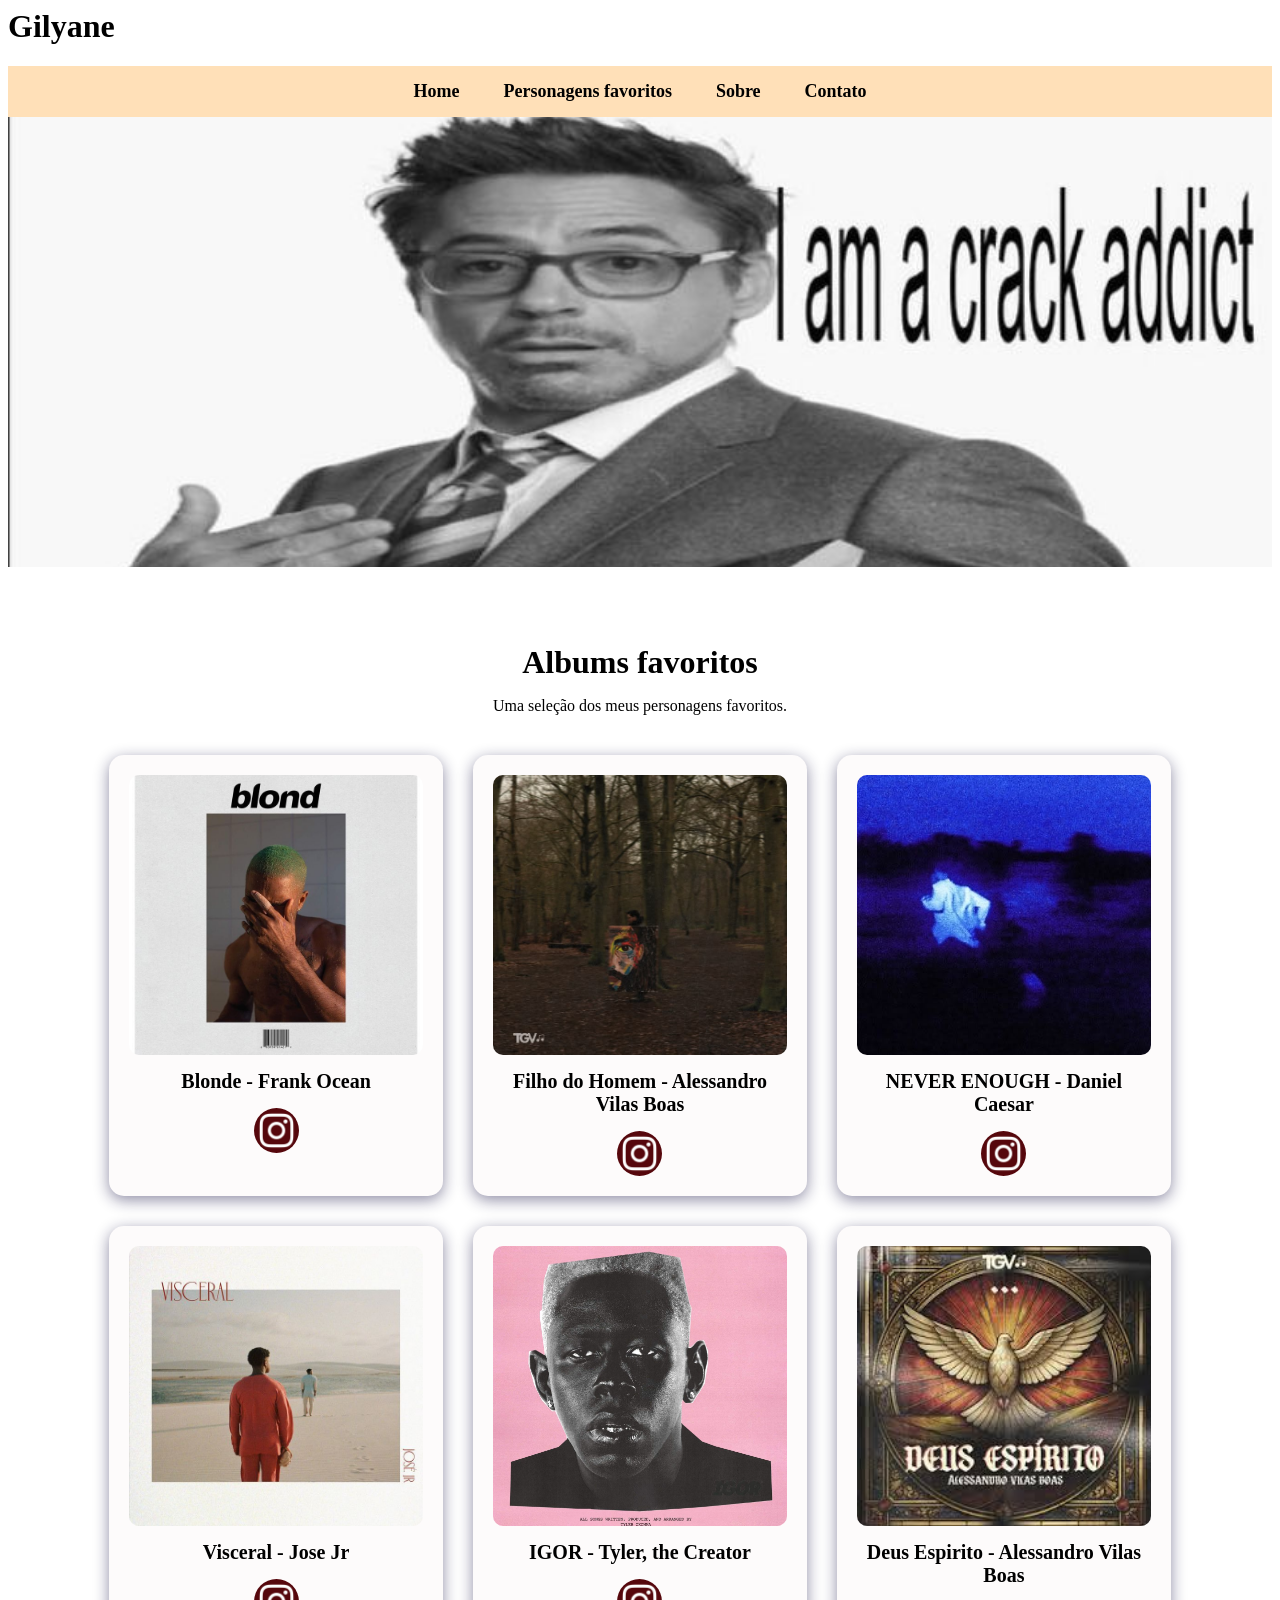
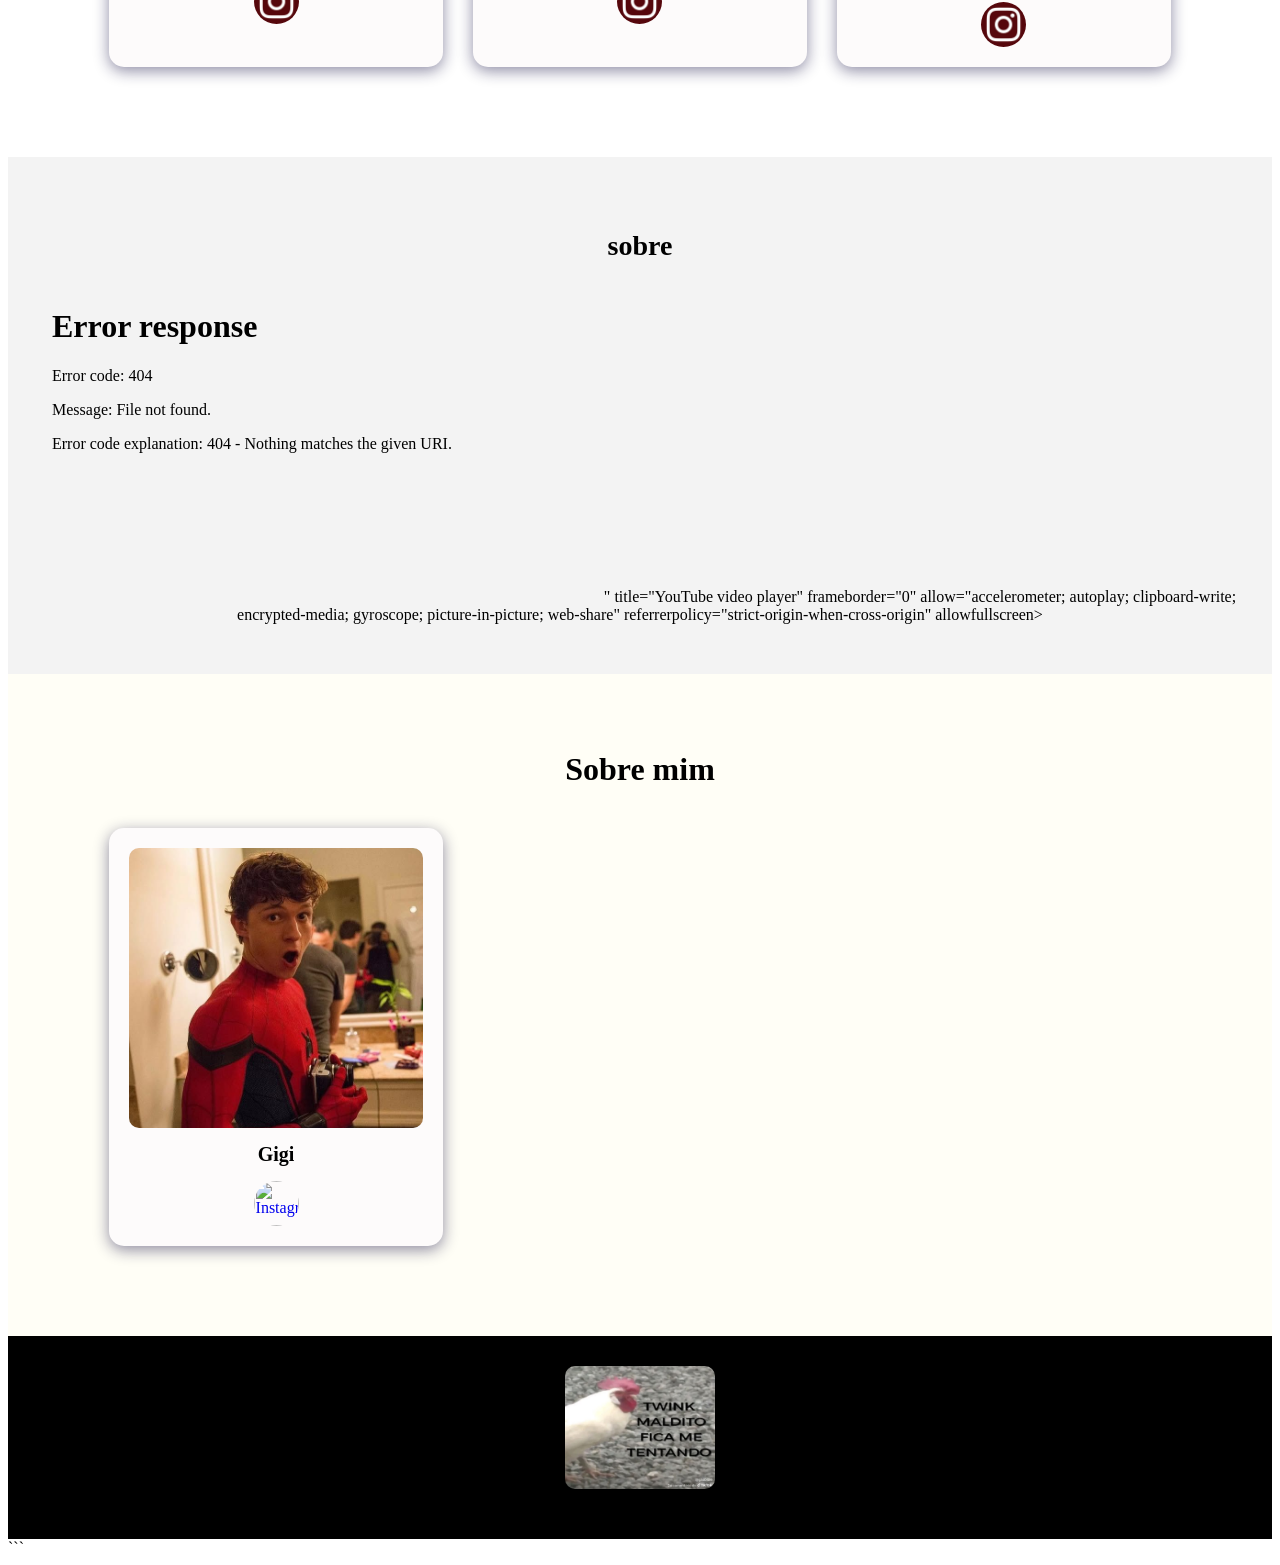
==== index.html @ 16ceb9c3 "92" ====
<html lang="pt-br">
<head>
<meta charset="UTF-8">

<meta name="viewport" content="width=device-width, initial-scale=1.0">

<title>Pagina Pessoal</title>
<link rel="stylesheet" href="style.css">
</head>

<body>

<!-- CABEÇALHO -->
<header class="cabecalho-itens">



    <h1 class="titulo_site">Gilyane</h1>

    <div class="sociais">
      
    </div>

</header>


<!-- MENU DE NAVEGAÇÃO -->
<nav class="menu-navegacao">
    <ul>
        <li><a href="index.html">Home</a></li>
        <li><a href="personagens.html">Personagens favoritos</a></li>
        <li><a href="sobre.html">Sobre</a></li>
        <li><a href="contato.html">Contato</a></li>
    </ul>
</nav>


<!-- BANNER -->
<section class="banner1" id="inicio">

    <img class="escola-image" src="tonny.jpg" alt="Banner da Escola">

</section>


<!-- SEÇÃO FILMES -->
<section class="estudante" id="personagens">

    <h1 class="estudante_titulo">Albums favoritos</h1>

    <p>Uma seleção dos meus personagens favoritos.</p>

    <div class="estudantes_todos">

        <!-- FILME 1 -->
        <div class="estudante-div">

            <img class="estudante-imagem" src="blond.jpg"
            alt="Álbum de estúdio de Frank Ocean">

            <h3 class="estudante-nome">Blonde - Frank Ocean</h3>

            <a href="https://share.google/A4FbrHWIhEy4CmUdc">
                <img class="estudante-icone" src="inta.jpg"
                alt="Link para o filme">
            </a>

        </div>


        <!-- FILME 2 -->
        <div class="estudante-div">

            <img class="estudante-imagem" src="Deusdepaz.jpg"
            alt="Spider Man 2012">

            <h3 class="estudante-nome">Filho do Homem - Alessandro Vilas Boas</h3>

            <a href="https://share.google/thRbnz1w2OkeQ7T91">
                <img class="estudante-icone" src="inta.jpg"
                alt="Link para o filme">
            </a>

        </div>


        <!-- FILME 3 -->
        <div class="estudante-div">

            <img class="estudante-imagem" src="daniel.jpg"
            alt="maka albarn">

            <h3 class="estudante-nome">NEVER ENOUGH - Daniel Caesar</h3>

            <a href="https://share.google/HpGAwZExRpMKB2QyK">
                <img class="estudante-icone" src="inta.jpg"
                alt="Link para a personagem">
            </a>

        </div>


        <!-- FILME 4 -->
        <div class="estudante-div">

            <img class="estudante-imagem" src="visceral.jpg"
            alt="Coraline">

            <h3 class="estudante-nome">Visceral - Jose Jr</h3>

            <a href="https://share.google/z60HszYDfX2KoFL7F">
                <img class="estudante-icone" src="inta.jpg"
                alt="Link para o personagem">
            </a>

        </div>


        <!-- FILME 5 -->
        <div class="estudante-div">

            <img class="estudante-imagem" src="ESCOLA.jpg"
            alt="Piratas do Caribe">

            <h3 class="estudante-nome">IGOR - Tyler, the Creator</h3>

            <a href="https://share.google/ueJJYZG5UcIuP3Q2Q">
                <img class="estudante-icone" src="inta.jpg"
                alt="Link para o filme">
            </a>

        </div>


        <!-- FILME 6 -->
        <div class="estudante-div">

            <img class="estudante-imagem" src="images.jpeg"
            alt="Valente">

            <h3 class="estudante-nome">Deus Espirito - Alessandro Vilas Boas</h3>

            <a href="https://share.google/MIteX4fcgYHxg4cXA">
                <img class="estudante-icone" src="inta.jpg"
                alt="Link para o filme">
            </a>

        </div>

    </div>

</section>


<!-- VÍDEO -->
<section class="container-video">

    <h2 class="titulo-video">sobre</h2>

    <iframe
        width="560"
        height="315"
        src="<iframe width="560" height="315" src="<iframe width="560" height="315" src="https://www.youtube.com/embed/6SiTeQzFNY0?si=F_iW7gQGrZKFa1nc" title="YouTube video player" frameborder="0" allow="accelerometer; autoplay; clipboard-write; encrypted-media; gyroscope; picture-in-picture; web-share" referrerpolicy="strict-origin-when-cross-origin" allowfullscreen></iframe>"
        title="YouTube video player"
        frameborder="0"
        allow="accelerometer; autoplay; clipboard-write; encrypted-media; gyroscope; picture-in-picture; web-share"
        referrerpolicy="strict-origin-when-cross-origin"
        allowfullscreen>
    </iframe>

</section>


<!-- SEÇÃO SOBRE -->
<section class="estudante" id="sobre">

    <h1 class="estudante_titulo">Sobre mim</h1>

    <div class="estudantes_todos">

        <div class="estudante-div">

            <img class="estudante-imagem" src="tom.jpg"
            alt="Alicia">

            <h3 class="estudante-nome">Gigi</h3>

            <a href="https://www.instagram.com/cottenzskyes/tagged/">
                <img class="estudante-icone" src="insta.jpg"
                alt="Instagram">
            </a>

        </div>

    </div>

</section>


<!-- RODAPÉ -->
<footer class="escola" id="contato">

    <img class="logo_rodape" src="twink.jpg"
    alt="Logo da Escola">

    <h2 class="escola-título">
        <a class="link" href=""></a>
    </h2>

    <p></p>

</footer>

</body>
</html>
```
---- style.css ----
.menu-navegacao {
    background-color: #ffe0b8;
    padding: 15px;
    text-align: center;
}

.menu-navegacao ul {
    list-style: none;
    margin: 0;
    padding: 0;
}

.menu-navegacao li {
    display: inline-block;
    margin: 0 20px;
}

.menu-navegacao a {
    color: rgb(0, 0, 0);
    text-decoration: none;
    font-size: 18px;
    font-weight: bold;
    transition: 0.3s;
}

.menu-navegacao a:hover {
    color: #fffde9;
}



.banner1 {
    width: 100%;
    text-align: center;
    overflow: hidden;
}

.banner1 img {
    width: 100%;
    max-height: 450px;
    object-fit: cover;
}


.estudante {
    padding: 50px 8%;
    text-align: center;
}

.estudante_titulo {
    font-size: 32px;
    margin-bottom: 10px;
}


/* Grade dos filmes */

.estudantes_todos {
    display: grid;
    grid-template-columns: repeat(3, 1fr);
    gap: 30px;
    max-width: 1100px;
    margin: 40px auto;
}



.estudante-div {
    background-color: #fdfbfb;
    border-radius: 15px;
    padding: 20px;
    box-shadow: 0 4px 15px rgba(20, 14, 66, 0.473);
    transition: 0.3s;
}

.estudante-div:hover {
    transform: translateY(-8px);
    box-shadow: 0 8px 20px rgba(14, 21, 54, 0.603);
}


.estudante-imagem {
    width: 100%;
    height: 280px;
    object-fit: cover;
    border-radius: 10px;
}



.estudante-nome {
    font-size: 20px;
    margin: 15px 0;
}


/* Ícone/link */

.estudante-icone {
    width: 45px;
    height: 45px;
    object-fit: cover;
    border-radius: 50%;
    transition: 0.3s;
}

.estudante-icone:hover {
    transform: scale(1.15);
}

.container-video {
    padding: 50px 20px;
    text-align: center;
    background-color: #f3f3f3;
}

.titulo-video {
    font-size: 28px;
    margin-bottom: 25px;
}

.container-video iframe {
    max-width: 100%;
    border-radius: 15px;
}


/* =========================================
   SEÇÃO SOBRE
========================================= */

#sobre {
    background-color: #fffef6;
}


/* =========================================
   RODAPÉ
========================================= */

.escola {
    text-align: center;
    padding: 30px;
    background-color: #000000;
    color: rgb(9, 7, 24);
}

.logo_rodape {
    max-width: 150px;
    border-radius: 10px;
}


/* =========================================
   RESPONSIVIDADE
   Para celulares
========================================= */

@media (max-width: 800px) {

    .estudantes_todos {
        grid-template-columns: repeat(2, 1fr);
    }

    .menu-navegacao li {
        margin: 8px;
    }

}


@media (max-width: 500px) {

    .estudantes_todos {
        grid-template-columns: 1fr;
    }

    .menu-navegacao li {
        display: block;
        margin: 12px;
    }

    .estudante {
        padding: 40px 20px;
    }

}
```
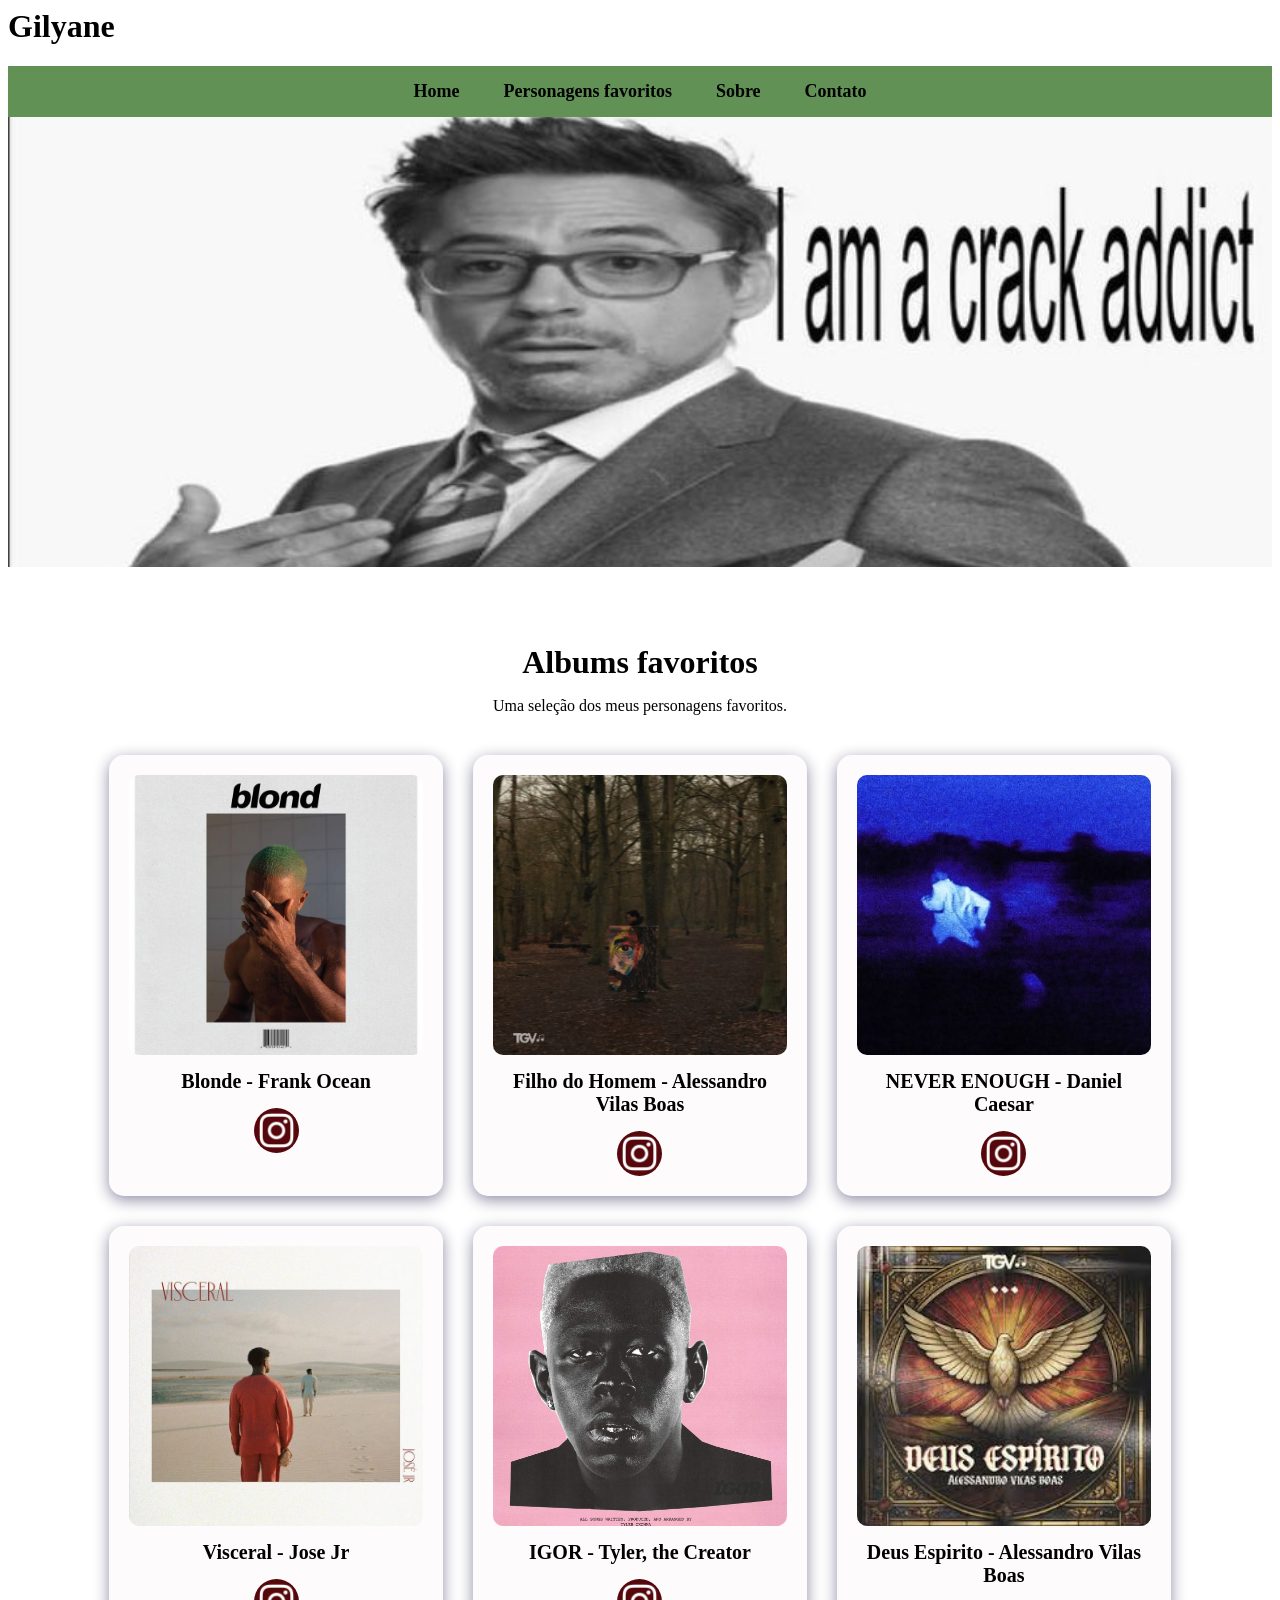
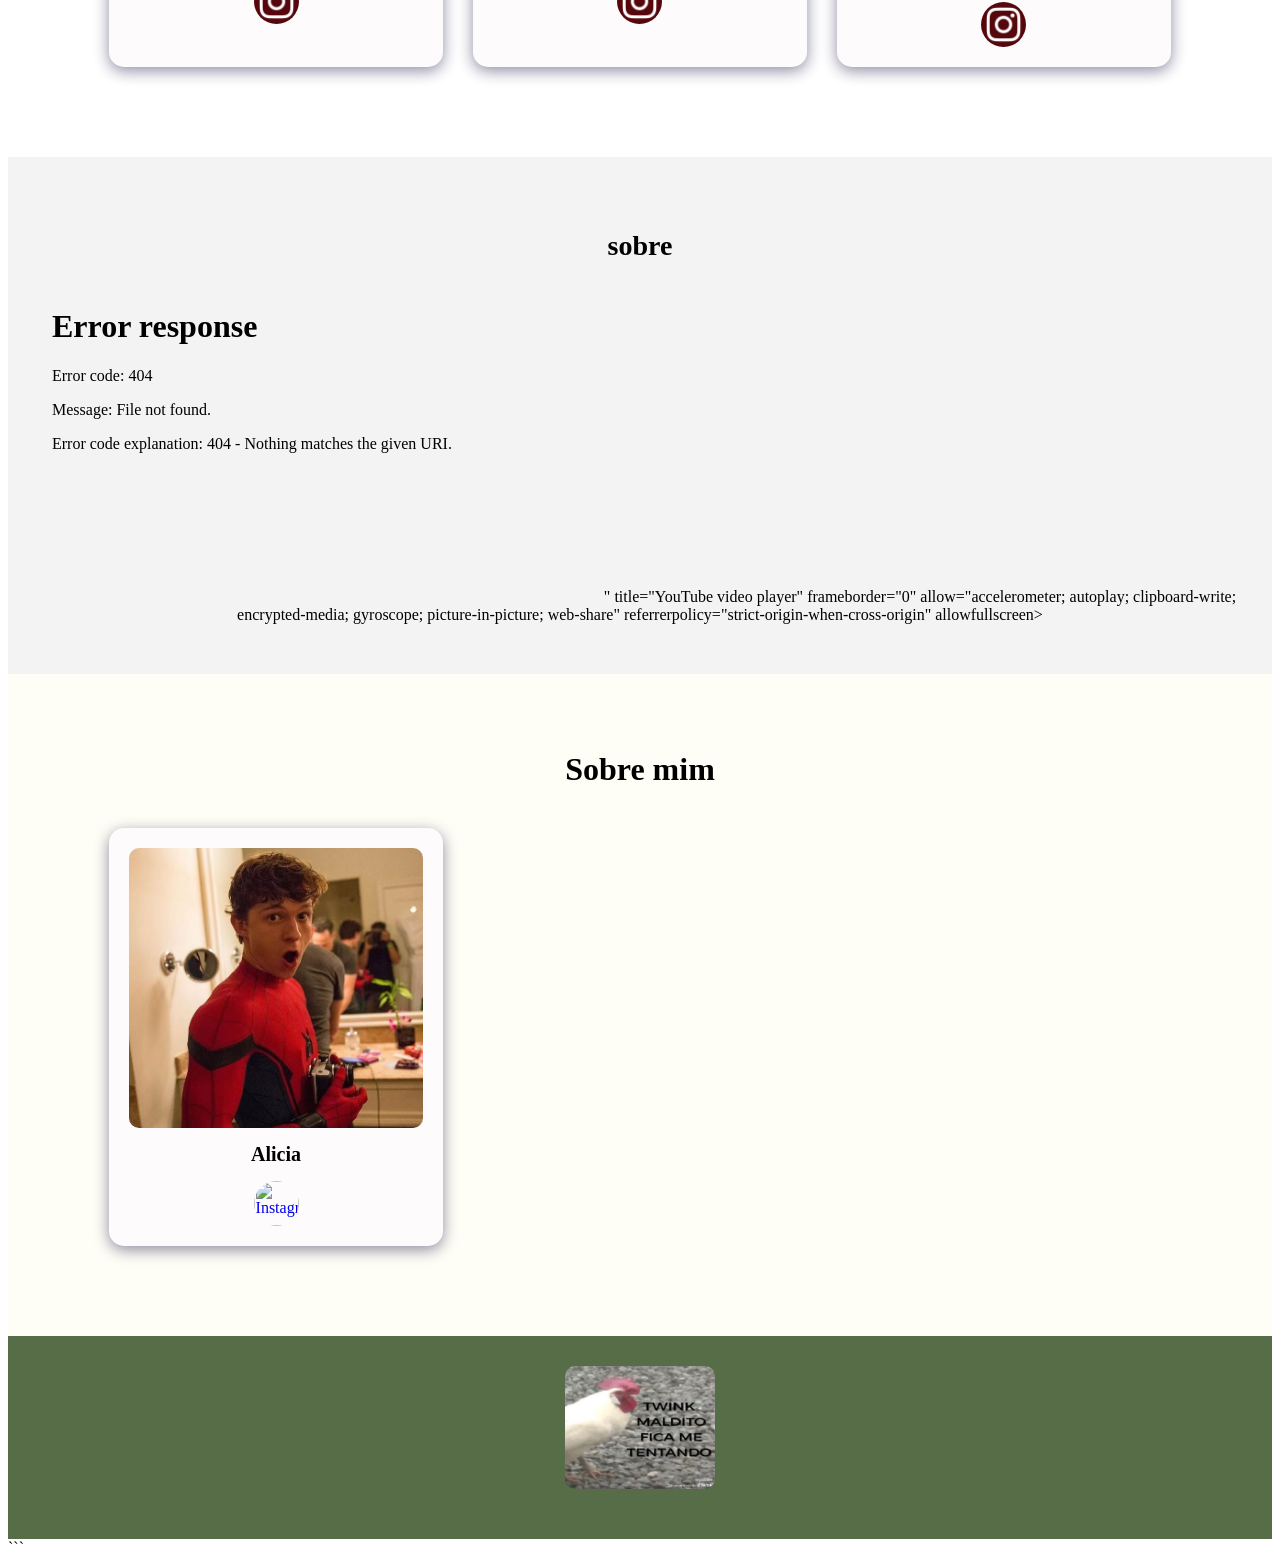
==== commit 77324a39: "93" ====
--- a/index.html
+++ b/index.html
@@ -183,7 +183,7 @@
             <img class="estudante-imagem" src="tom.jpg"
             alt="Alicia">
 
-            <h3 class="estudante-nome">Gigi</h3>
+            <h3 class="estudante-nome">Alicia</h3>
 
             <a href="https://www.instagram.com/cottenzskyes/tagged/">
                 <img class="estudante-icone" src="insta.jpg"
--- a/style.css
+++ b/style.css
@@ -1,5 +1,5 @@
 .menu-navegacao {
-    background-color: #ffe0b8;
+    background-color: #619155;
     padding: 15px;
     text-align: center;
 }
@@ -141,8 +141,8 @@
 .escola {
     text-align: center;
     padding: 30px;
-    background-color: #000000;
-    color: rgb(9, 7, 24);
+    background-color: #566d47;
+    color: rgb(89, 112, 91);
 }
 
 .logo_rodape {
@@ -185,4 +185,3 @@
     }
 
 }
-```
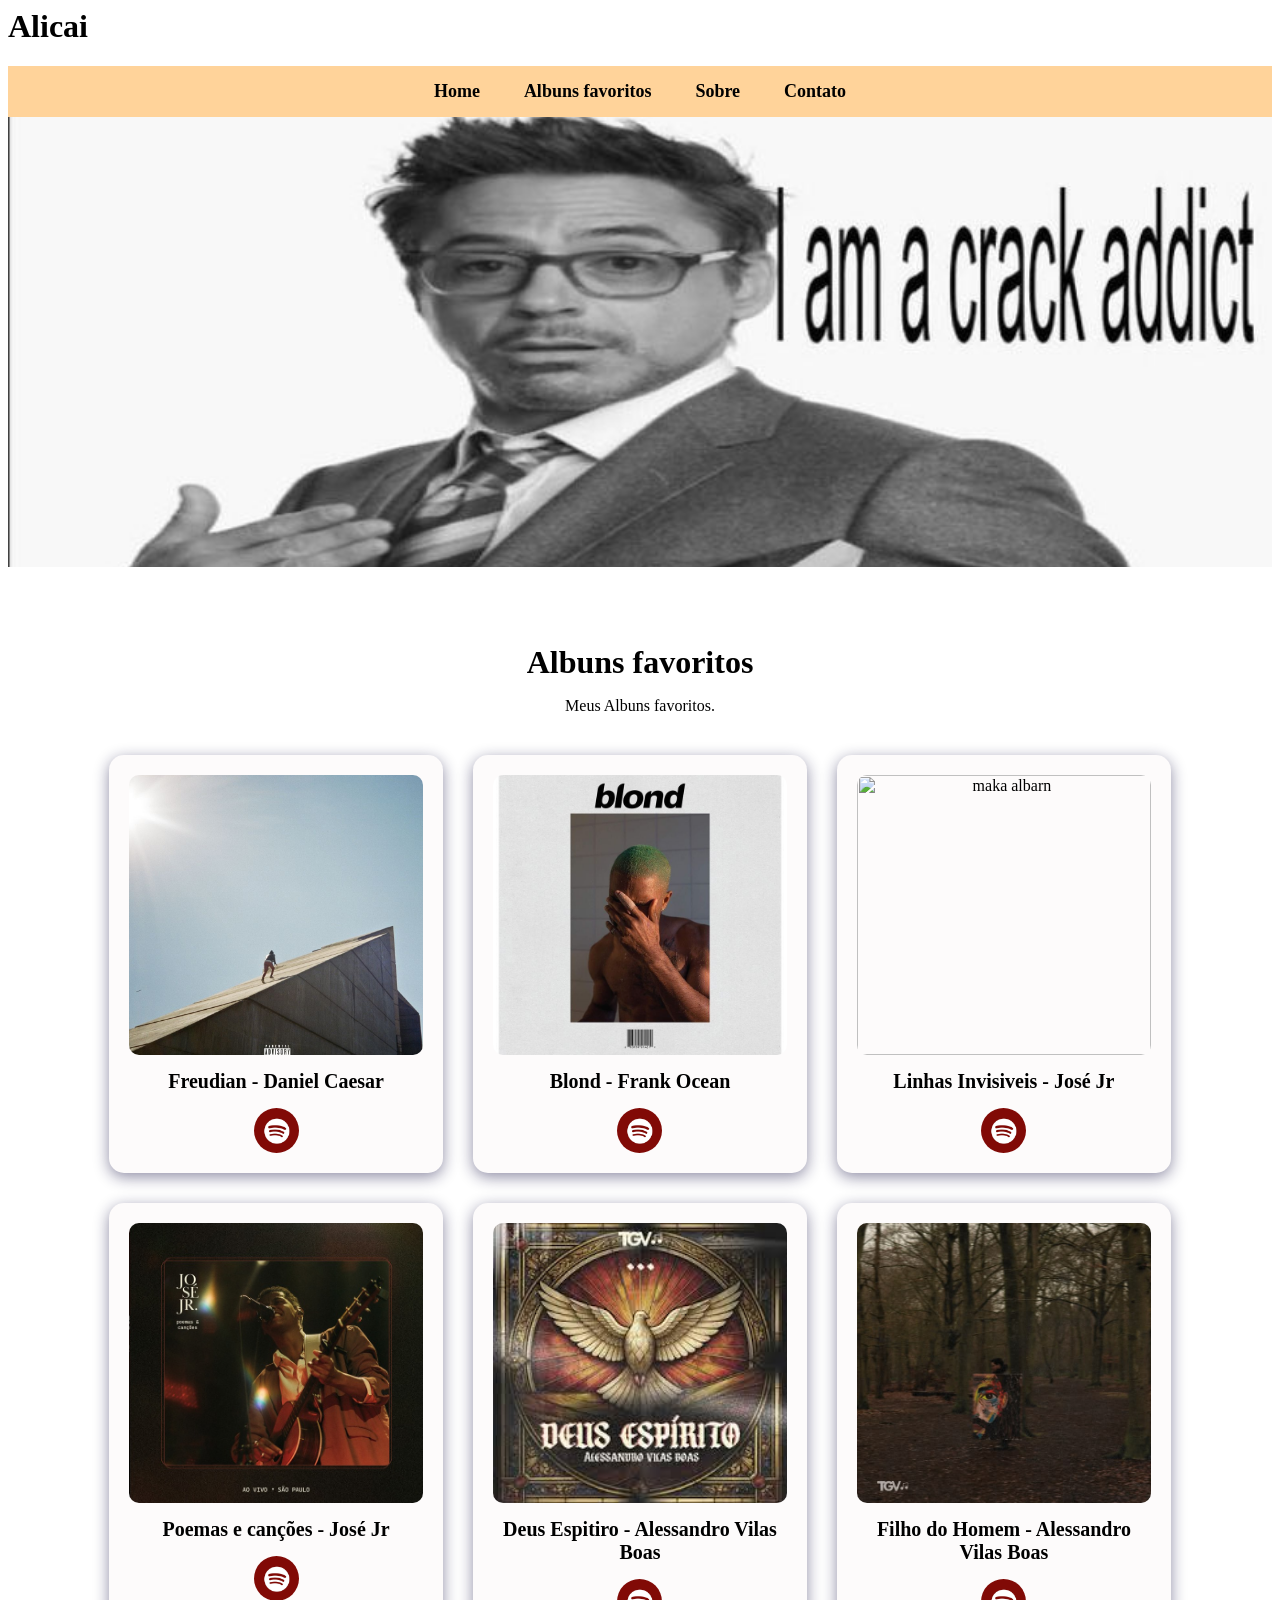
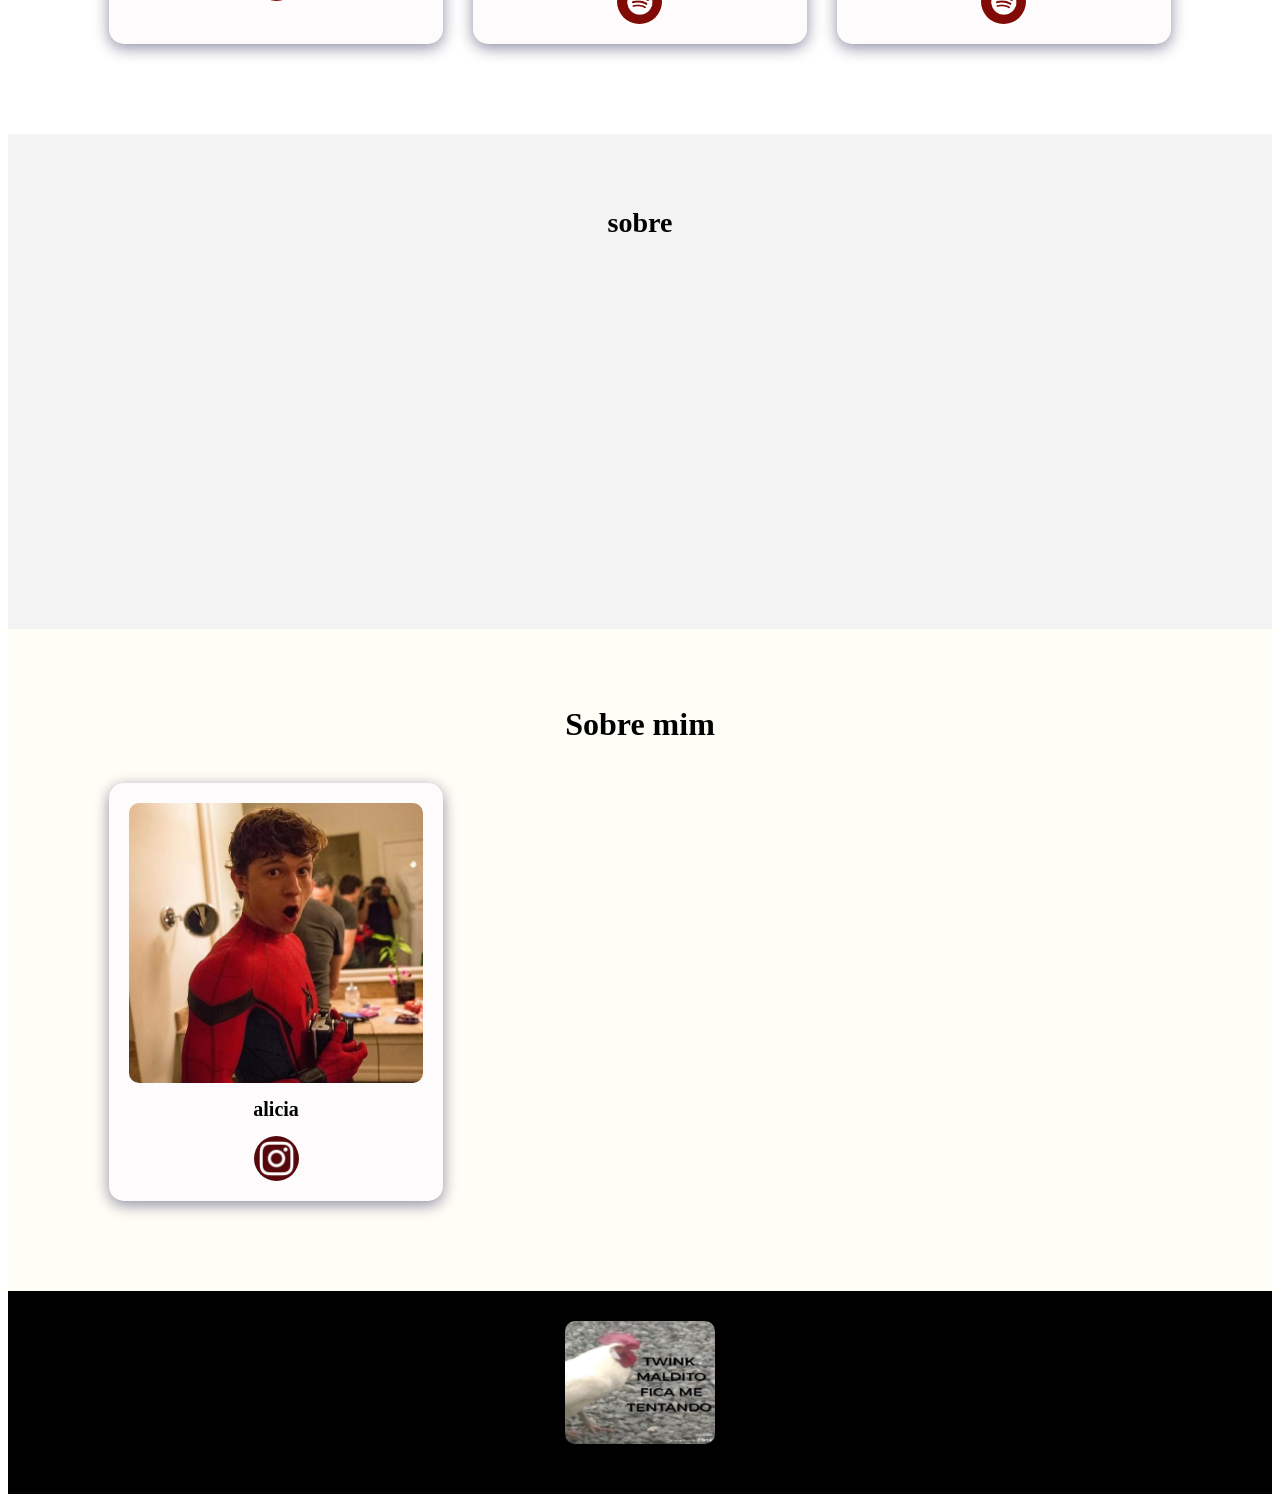
==== commit 1f576849: "94" ====
--- a/index.html
+++ b/index.html
@@ -15,7 +15,7 @@
 
 
 
-    <h1 class="titulo_site">Gilyane</h1>
+    <h1 class="titulo_site">Alicai</h1>
 
     <div class="sociais">
       
@@ -28,7 +28,7 @@
 <nav class="menu-navegacao">
     <ul>
         <li><a href="index.html">Home</a></li>
-        <li><a href="personagens.html">Personagens favoritos</a></li>
+        <li><a href="personagens.html">Albuns favoritos</a></li>
         <li><a href="sobre.html">Sobre</a></li>
         <li><a href="contato.html">Contato</a></li>
     </ul>
@@ -46,102 +46,102 @@
 <!-- SEÇÃO FILMES -->
 <section class="estudante" id="personagens">
 
-    <h1 class="estudante_titulo">Albums favoritos</h1>
-
-    <p>Uma seleção dos meus personagens favoritos.</p>
+    <h1 class="estudante_titulo">Albuns favoritos</h1>
+
+    <p>Meus Albuns favoritos.</p>
 
     <div class="estudantes_todos">
 
         <!-- FILME 1 -->
         <div class="estudante-div">
 
+            <img class="estudante-imagem" src="freudian.jpg"
+            alt="Kai Smith-Ninjago">
+
+            <h3 class="estudante-nome">Freudian - Daniel Caesar</h3>
+
+            <a href="https://open.spotify.com/intl-pt/album/4E1XUBMTpLO7GpBzUo65Jp?si=m-5Ad_w6R-KQCstLqQDUKQ">
+                <img class="estudante-icone" src="spotify.jpg"
+                alt="Link para o filme">
+            </a>
+
+        </div>
+
+
+        <!-- FILME 2 -->
+        <div class="estudante-div">
+
             <img class="estudante-imagem" src="blond.jpg"
-            alt="Álbum de estúdio de Frank Ocean">
-
-            <h3 class="estudante-nome">Blonde - Frank Ocean</h3>
-
-            <a href="https://share.google/A4FbrHWIhEy4CmUdc">
-                <img class="estudante-icone" src="inta.jpg"
-                alt="Link para o filme">
-            </a>
-
-        </div>
-
-
-        <!-- FILME 2 -->
+            alt="Spider Man 2012">
+
+            <h3 class="estudante-nome">Blond - Frank Ocean</h3>
+
+            <a href="https://open.spotify.com/intl-pt/album/3mH6qwIy9crq0I9YQbOuDf?si=lagMJSZDRaGm-bWZTb143w">
+                <img class="estudante-icone" src="spotify.jpg"
+                alt="Link para o filme">
+            </a>
+
+        </div>
+
+
+        <!-- FILME 3 -->
+        <div class="estudante-div">
+
+            <img class="estudante-imagem" src="maka.jpg"
+            alt="maka albarn">
+
+            <h3 class="estudante-nome">Linhas Invisiveis - José Jr</h3>
+
+            <a href="https://open.spotify.com/intl-pt/album/1lWGSHPcrI25mWXbdVgjYH?si=IkUDzQogQUapWYHhggf0xg">
+                <img class="estudante-icone" src="spotify.jpg"
+                alt="Link para a personagem">
+            </a>
+
+        </div>
+
+
+        <!-- FILME 4 -->
+        <div class="estudante-div">
+
+            <img class="estudante-imagem" src="poemas e cançoes.png"
+            alt="Coraline">
+
+            <h3 class="estudante-nome">Poemas e canções - José Jr</h3>
+
+            <a href="https://open.spotify.com/intl-pt/album/5moqvRtU4eEuAN106rOLYd?si=L_GnxnhCTcyrNtCUz629WA">
+                <img class="estudante-icone" src="spotify.jpg"
+                alt="Link para o personagem">
+            </a>
+
+        </div>
+
+
+        <!-- FILME 5 -->
+        <div class="estudante-div">
+
+            <img class="estudante-imagem" src="images.jpeg"
+            alt="Piratas do Caribe">
+
+            <h3 class="estudante-nome">Deus Espitiro - Alessandro Vilas Boas</h3>
+
+            <a href="https://open.spotify.com/intl-pt/album/538miPnCP8MFBx9YgVoMnM?si=lz-jSGSRRkCXgTEt18aLiQ">
+                <img class="estudante-icone" src="spotify.jpg"
+                alt="Link para o filme">
+            </a>
+
+        </div>
+
+
+        <!-- FILME 6 -->
         <div class="estudante-div">
 
             <img class="estudante-imagem" src="Deusdepaz.jpg"
-            alt="Spider Man 2012">
+            alt="Valente">
 
             <h3 class="estudante-nome">Filho do Homem - Alessandro Vilas Boas</h3>
 
-            <a href="https://share.google/thRbnz1w2OkeQ7T91">
-                <img class="estudante-icone" src="inta.jpg"
-                alt="Link para o filme">
-            </a>
-
-        </div>
-
-
-        <!-- FILME 3 -->
-        <div class="estudante-div">
-
-            <img class="estudante-imagem" src="daniel.jpg"
-            alt="maka albarn">
-
-            <h3 class="estudante-nome">NEVER ENOUGH - Daniel Caesar</h3>
-
-            <a href="https://share.google/HpGAwZExRpMKB2QyK">
-                <img class="estudante-icone" src="inta.jpg"
-                alt="Link para a personagem">
-            </a>
-
-        </div>
-
-
-        <!-- FILME 4 -->
-        <div class="estudante-div">
-
-            <img class="estudante-imagem" src="visceral.jpg"
-            alt="Coraline">
-
-            <h3 class="estudante-nome">Visceral - Jose Jr</h3>
-
-            <a href="https://share.google/z60HszYDfX2KoFL7F">
-                <img class="estudante-icone" src="inta.jpg"
-                alt="Link para o personagem">
-            </a>
-
-        </div>
-
-
-        <!-- FILME 5 -->
-        <div class="estudante-div">
-
-            <img class="estudante-imagem" src="ESCOLA.jpg"
-            alt="Piratas do Caribe">
-
-            <h3 class="estudante-nome">IGOR - Tyler, the Creator</h3>
-
-            <a href="https://share.google/ueJJYZG5UcIuP3Q2Q">
-                <img class="estudante-icone" src="inta.jpg"
-                alt="Link para o filme">
-            </a>
-
-        </div>
-
-
-        <!-- FILME 6 -->
-        <div class="estudante-div">
-
-            <img class="estudante-imagem" src="images.jpeg"
-            alt="Valente">
-
-            <h3 class="estudante-nome">Deus Espirito - Alessandro Vilas Boas</h3>
-
-            <a href="https://share.google/MIteX4fcgYHxg4cXA">
-                <img class="estudante-icone" src="inta.jpg"
+            <a href="https://open.spotify.com/intl-pt/album/6Jpo32Eydd58JyX8HzA0b1?si=EepWbcQ2R8Gc-hyE-u4Zsw">
+                <img class="estudante-icone" src="spotify.jpg"
                 alt="Link para o filme">
             </a>
 
@@ -160,7 +160,7 @@
     <iframe
         width="560"
         height="315"
-        src="<iframe width="560" height="315" src="<iframe width="560" height="315" src="https://www.youtube.com/embed/6SiTeQzFNY0?si=F_iW7gQGrZKFa1nc" title="YouTube video player" frameborder="0" allow="accelerometer; autoplay; clipboard-write; encrypted-media; gyroscope; picture-in-picture; web-share" referrerpolicy="strict-origin-when-cross-origin" allowfullscreen></iframe>"
+        src="https://youtu.be/6SiTeQzFNY0?si=RC9ThuU0jYac-058"
         title="YouTube video player"
         frameborder="0"
         allow="accelerometer; autoplay; clipboard-write; encrypted-media; gyroscope; picture-in-picture; web-share"
@@ -181,12 +181,12 @@
         <div class="estudante-div">
 
             <img class="estudante-imagem" src="tom.jpg"
-            alt="Alicia">
-
-            <h3 class="estudante-nome">Alicia</h3>
-
-            <a href="https://www.instagram.com/cottenzskyes/tagged/">
-                <img class="estudante-icone" src="insta.jpg"
+            alt="lilica">
+
+            <h3 class="estudante-nome">alicia</h3>
+
+            <a href="https://www.instagram.com/aliciaxrt_?igsi=d2F4dWgxZmQ2b3My">
+                <img class="estudante-icone" src="inta.jpg"
                 alt="Instagram">
             </a>
 
@@ -212,5 +212,4 @@
 </footer>
 
 </body>
-</html>
-```+</html>
--- a/style.css
+++ b/style.css
@@ -1,5 +1,5 @@
 .menu-navegacao {
-    background-color: #619155;
+    background-color: #ffd39a;
     padding: 15px;
     text-align: center;
 }
@@ -141,8 +141,8 @@
 .escola {
     text-align: center;
     padding: 30px;
-    background-color: #566d47;
-    color: rgb(89, 112, 91);
+    background-color: #000000;
+    color: rgb(9, 7, 24);
 }
 
 .logo_rodape {
@@ -184,4 +184,4 @@
         padding: 40px 20px;
     }
 
-}
+}
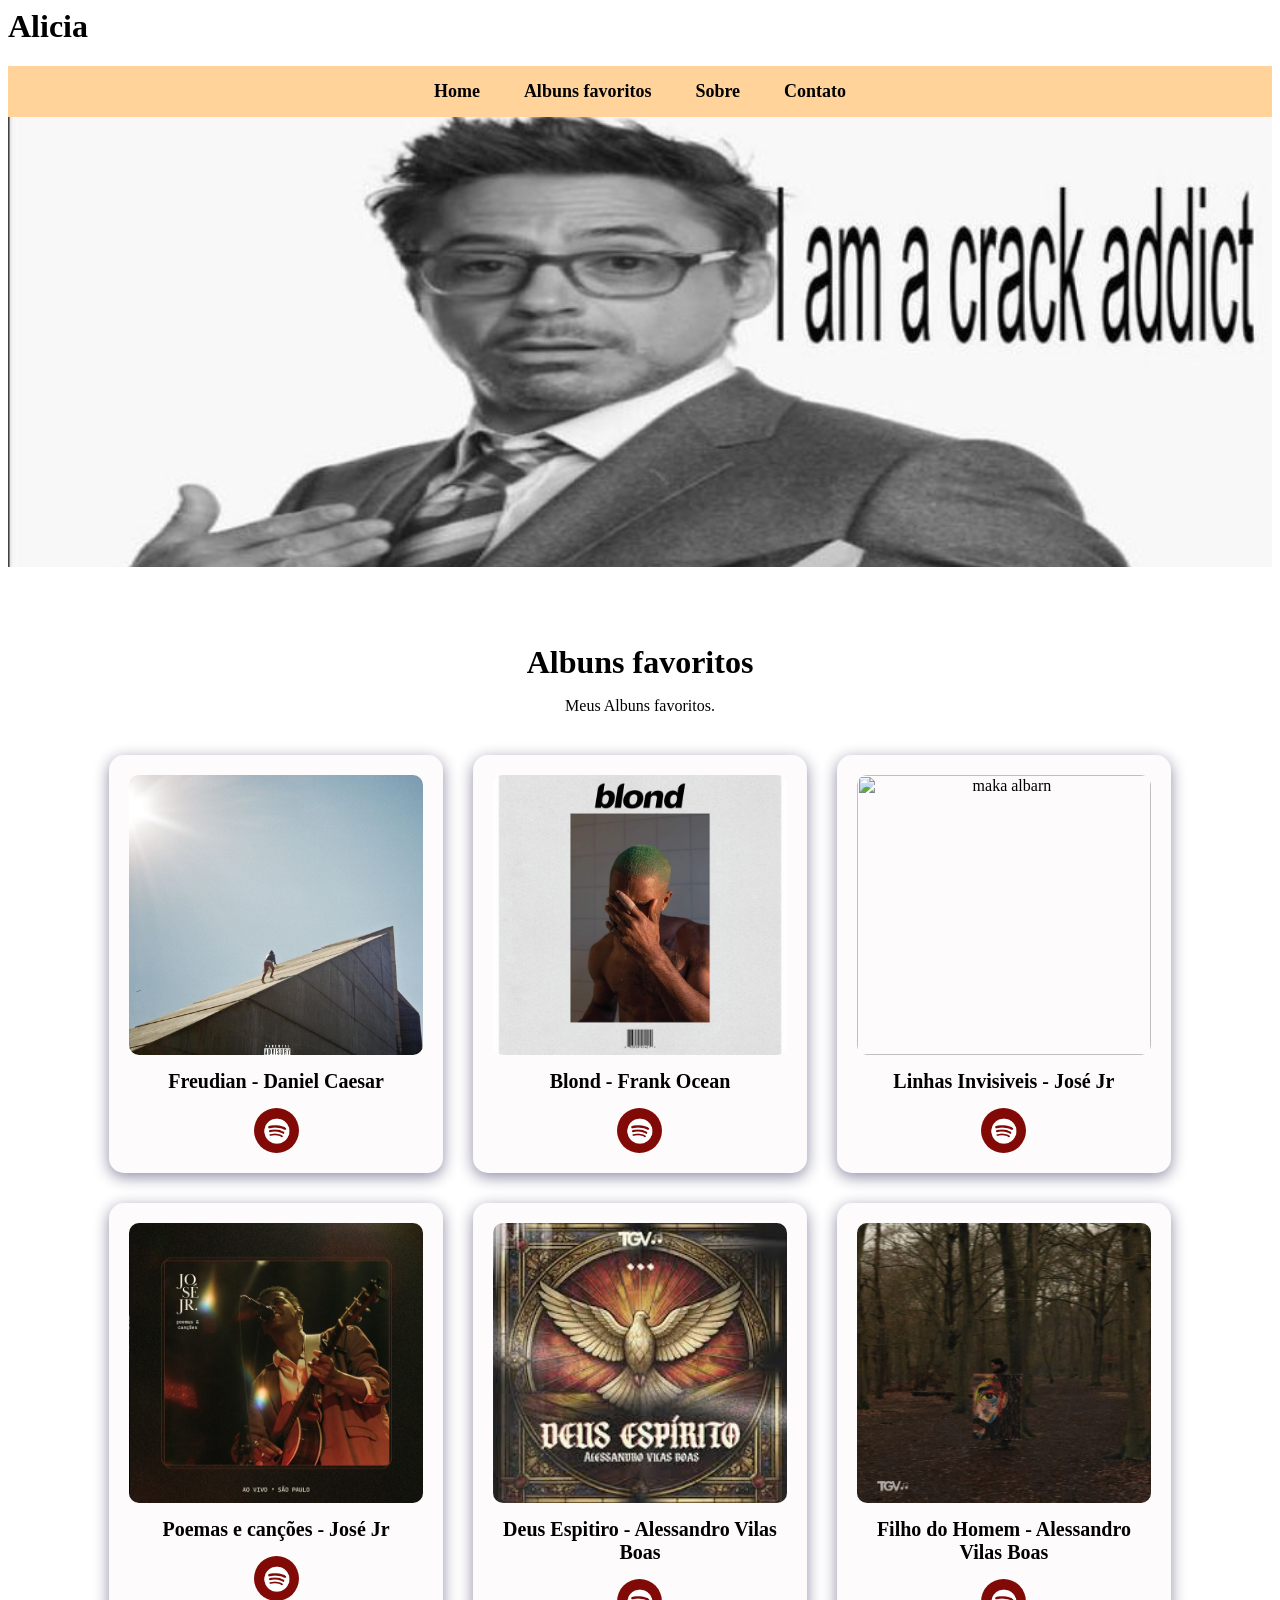
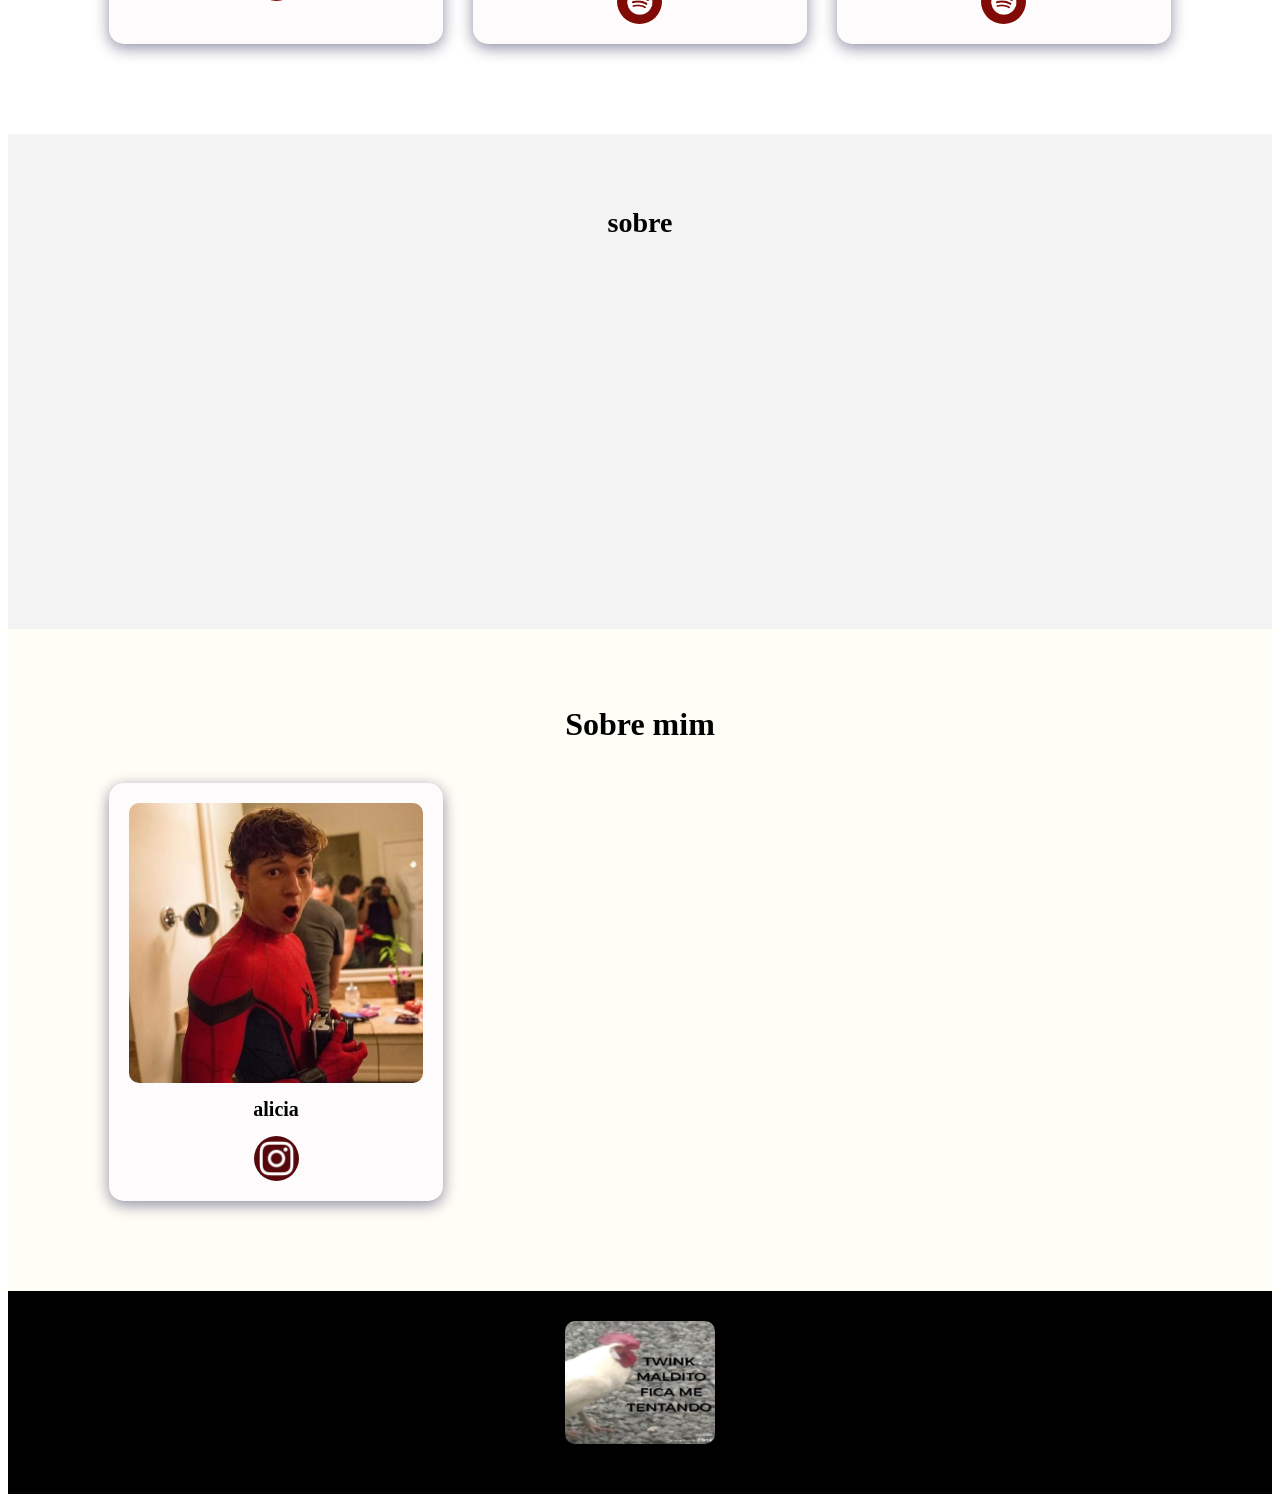
==== commit 3b85f8ad: "97" ====
--- a/index.html
+++ b/index.html
@@ -15,7 +15,7 @@
 
 
 
-    <h1 class="titulo_site">Alicai</h1>
+    <h1 class="titulo_site">Alicia</h1>
 
     <div class="sociais">
       
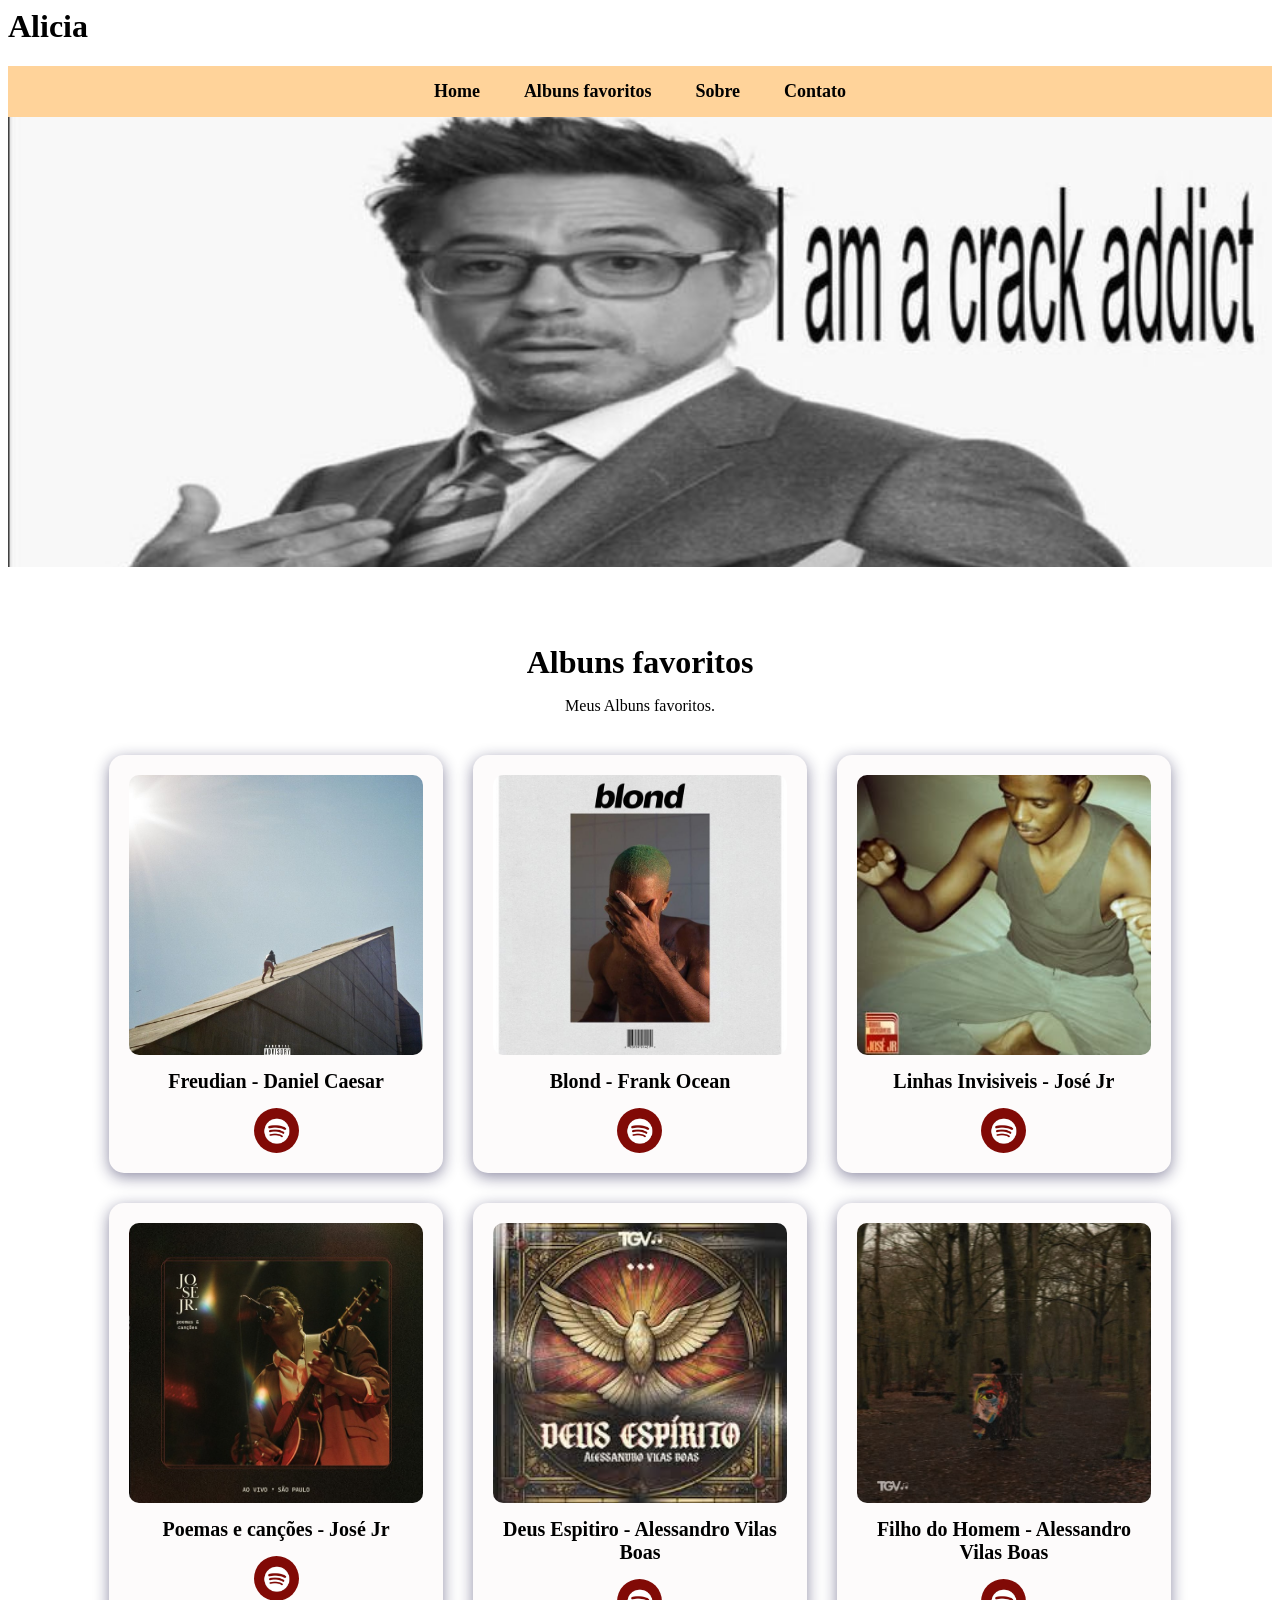
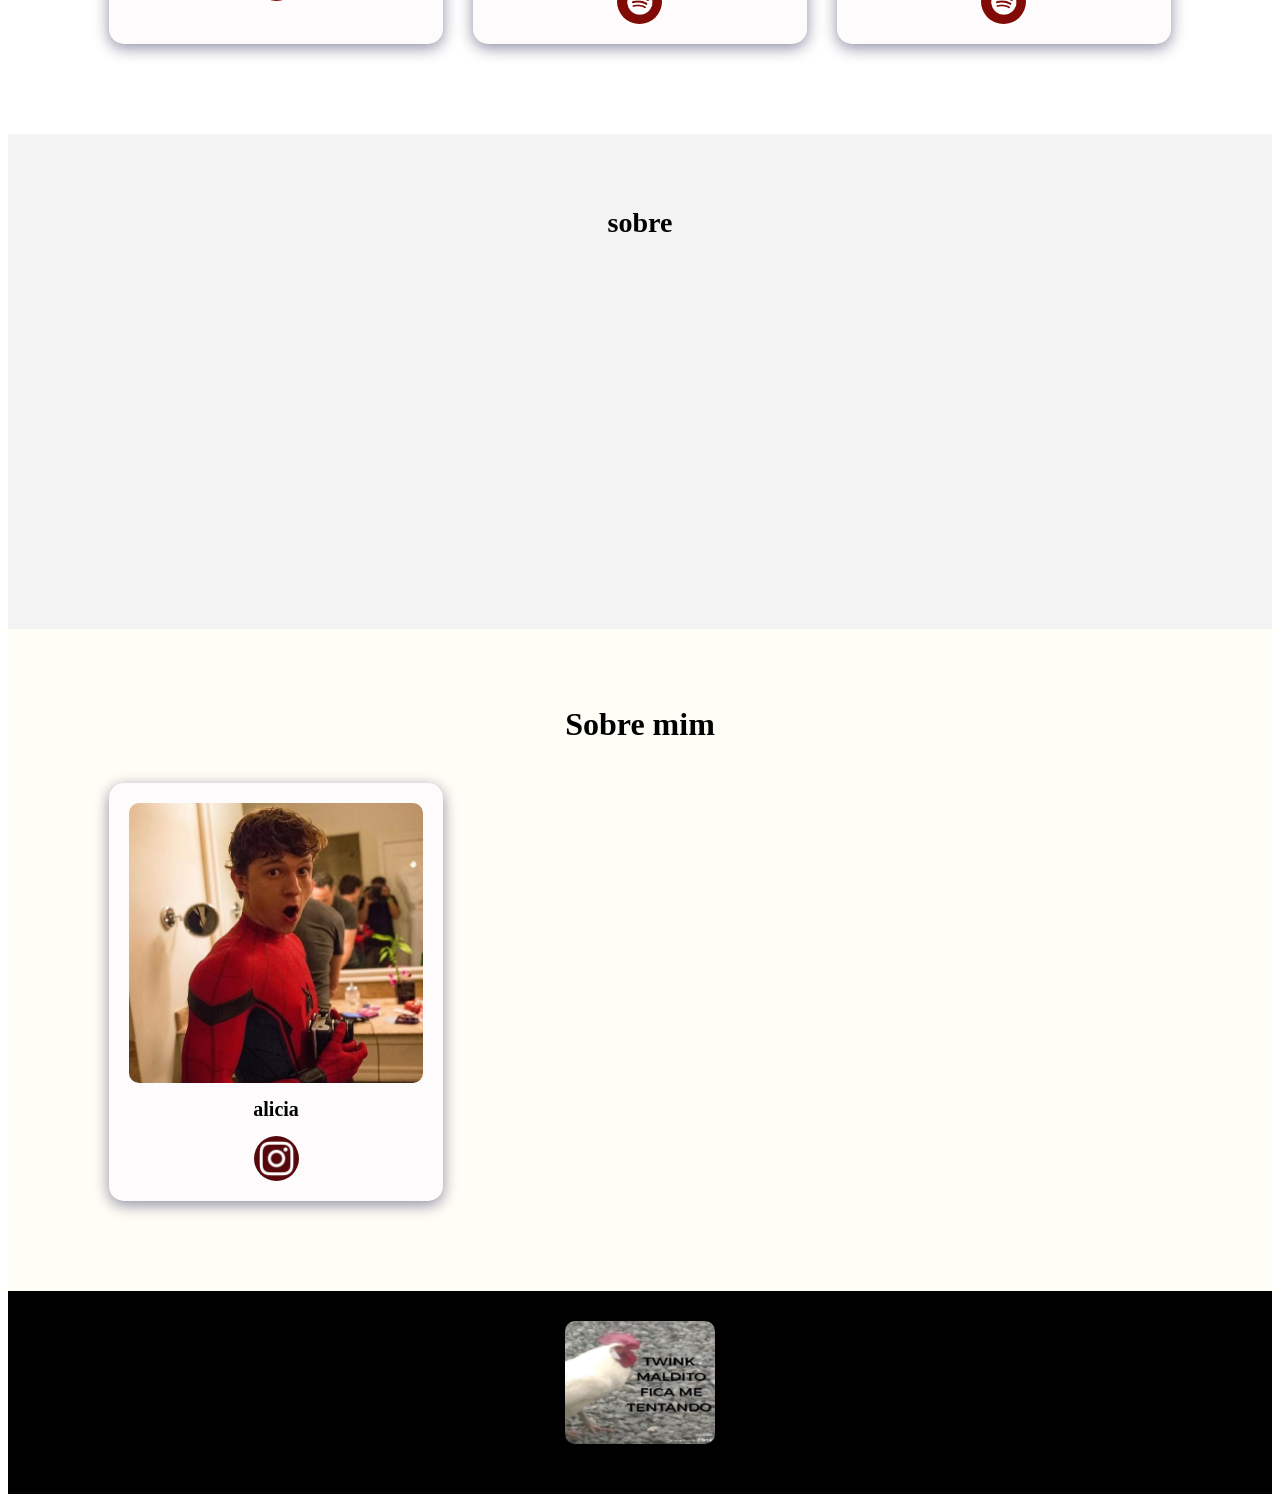
==== commit dba7895e: "98" ====
--- a/index.html
+++ b/index.html
@@ -87,7 +87,7 @@
         <!-- FILME 3 -->
         <div class="estudante-div">
 
-            <img class="estudante-imagem" src="maka.jpg"
+            <img class="estudante-imagem" src="linhas.invisiveis.jpg"
             alt="maka albarn">
 
             <h3 class="estudante-nome">Linhas Invisiveis - José Jr</h3>
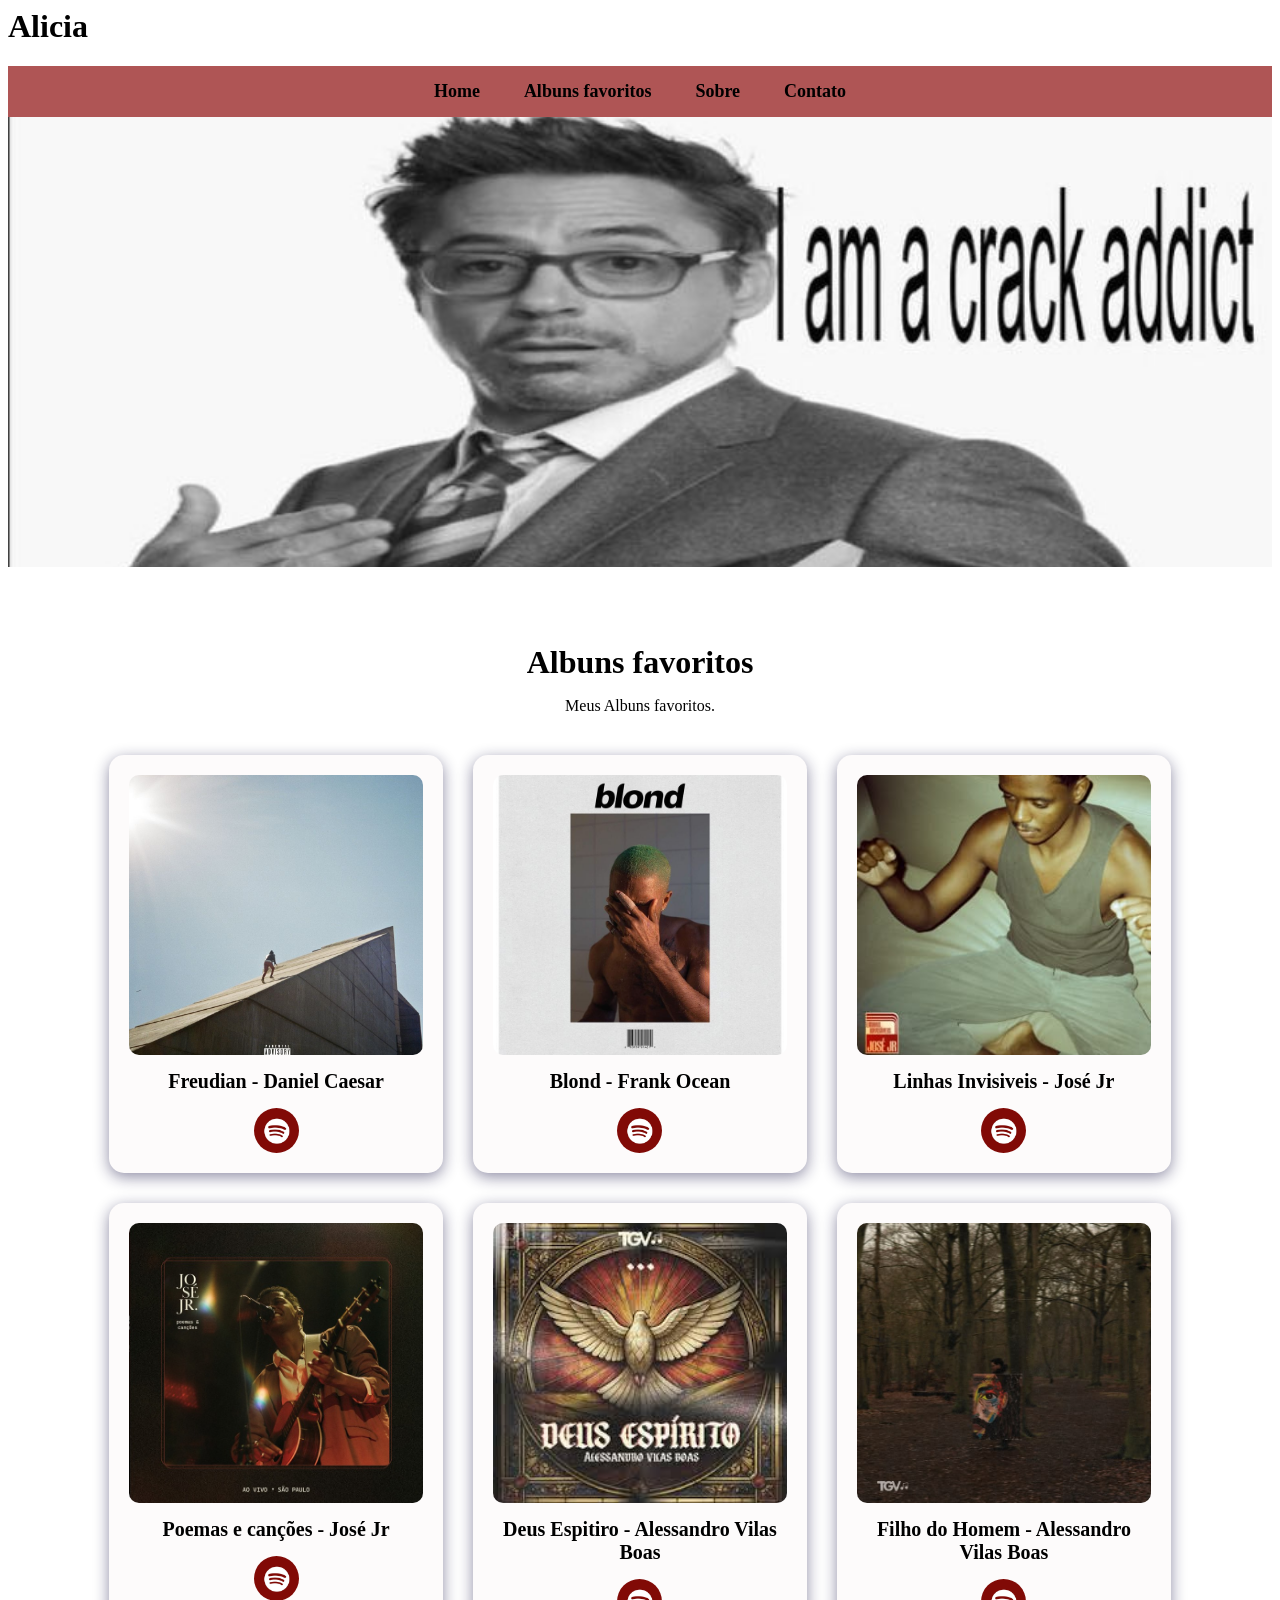
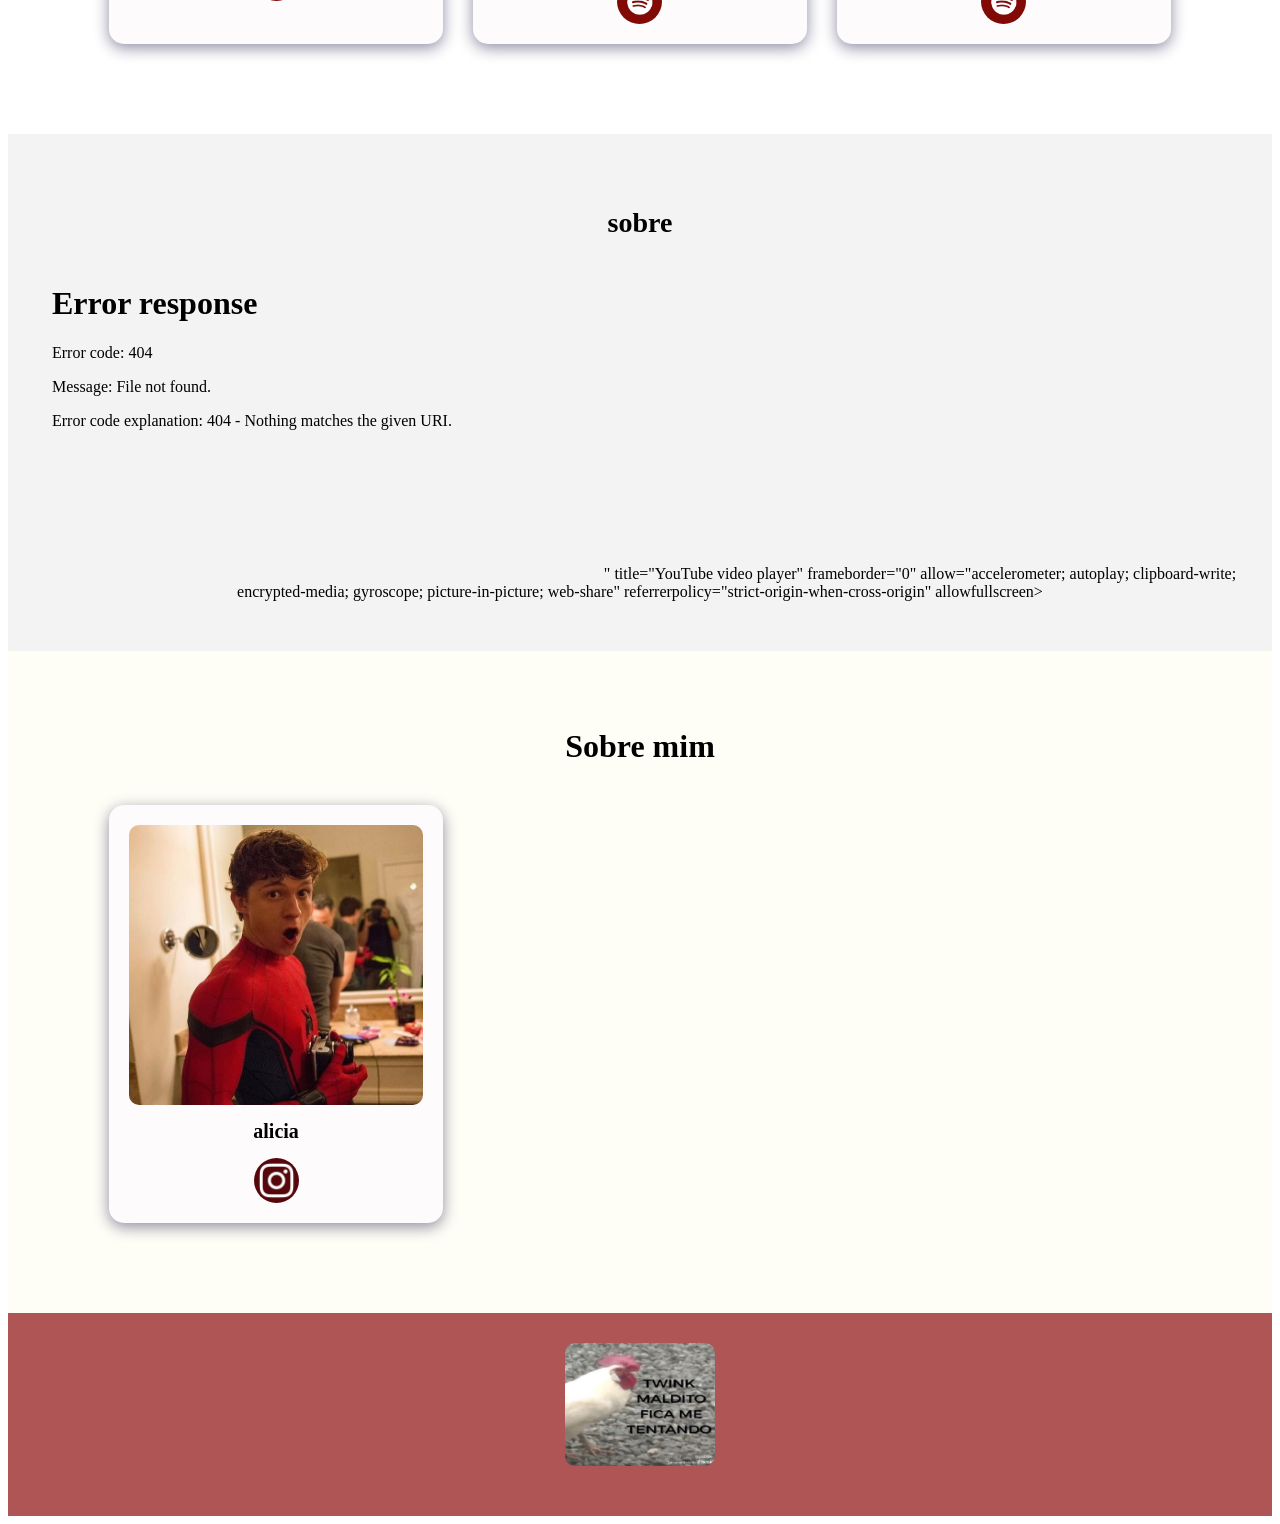
==== commit 49289243: "101" ====
--- a/index.html
+++ b/index.html
@@ -160,7 +160,7 @@
     <iframe
         width="560"
         height="315"
-        src="https://youtu.be/6SiTeQzFNY0?si=RC9ThuU0jYac-058"
+        src="<iframe width="560" height="315" src="https://www.youtube.com/embed/F-p9VY5gGZM?si=RYOvXkpcMdW2lipc" title="YouTube video player" frameborder="0" allow="accelerometer; autoplay; clipboard-write; encrypted-media; gyroscope; picture-in-picture; web-share" referrerpolicy="strict-origin-when-cross-origin" allowfullscreen></iframe>"
         title="YouTube video player"
         frameborder="0"
         allow="accelerometer; autoplay; clipboard-write; encrypted-media; gyroscope; picture-in-picture; web-share"
--- a/style.css
+++ b/style.css
@@ -1,5 +1,5 @@
 .menu-navegacao {
-    background-color: #ffd39a;
+    background-color: #af5555;
     padding: 15px;
     text-align: center;
 }
@@ -141,8 +141,8 @@
 .escola {
     text-align: center;
     padding: 30px;
-    background-color: #000000;
-    color: rgb(9, 7, 24);
+    background-color: #af5555;
+    color: rgb(174, 83, 83);
 }
 
 .logo_rodape {
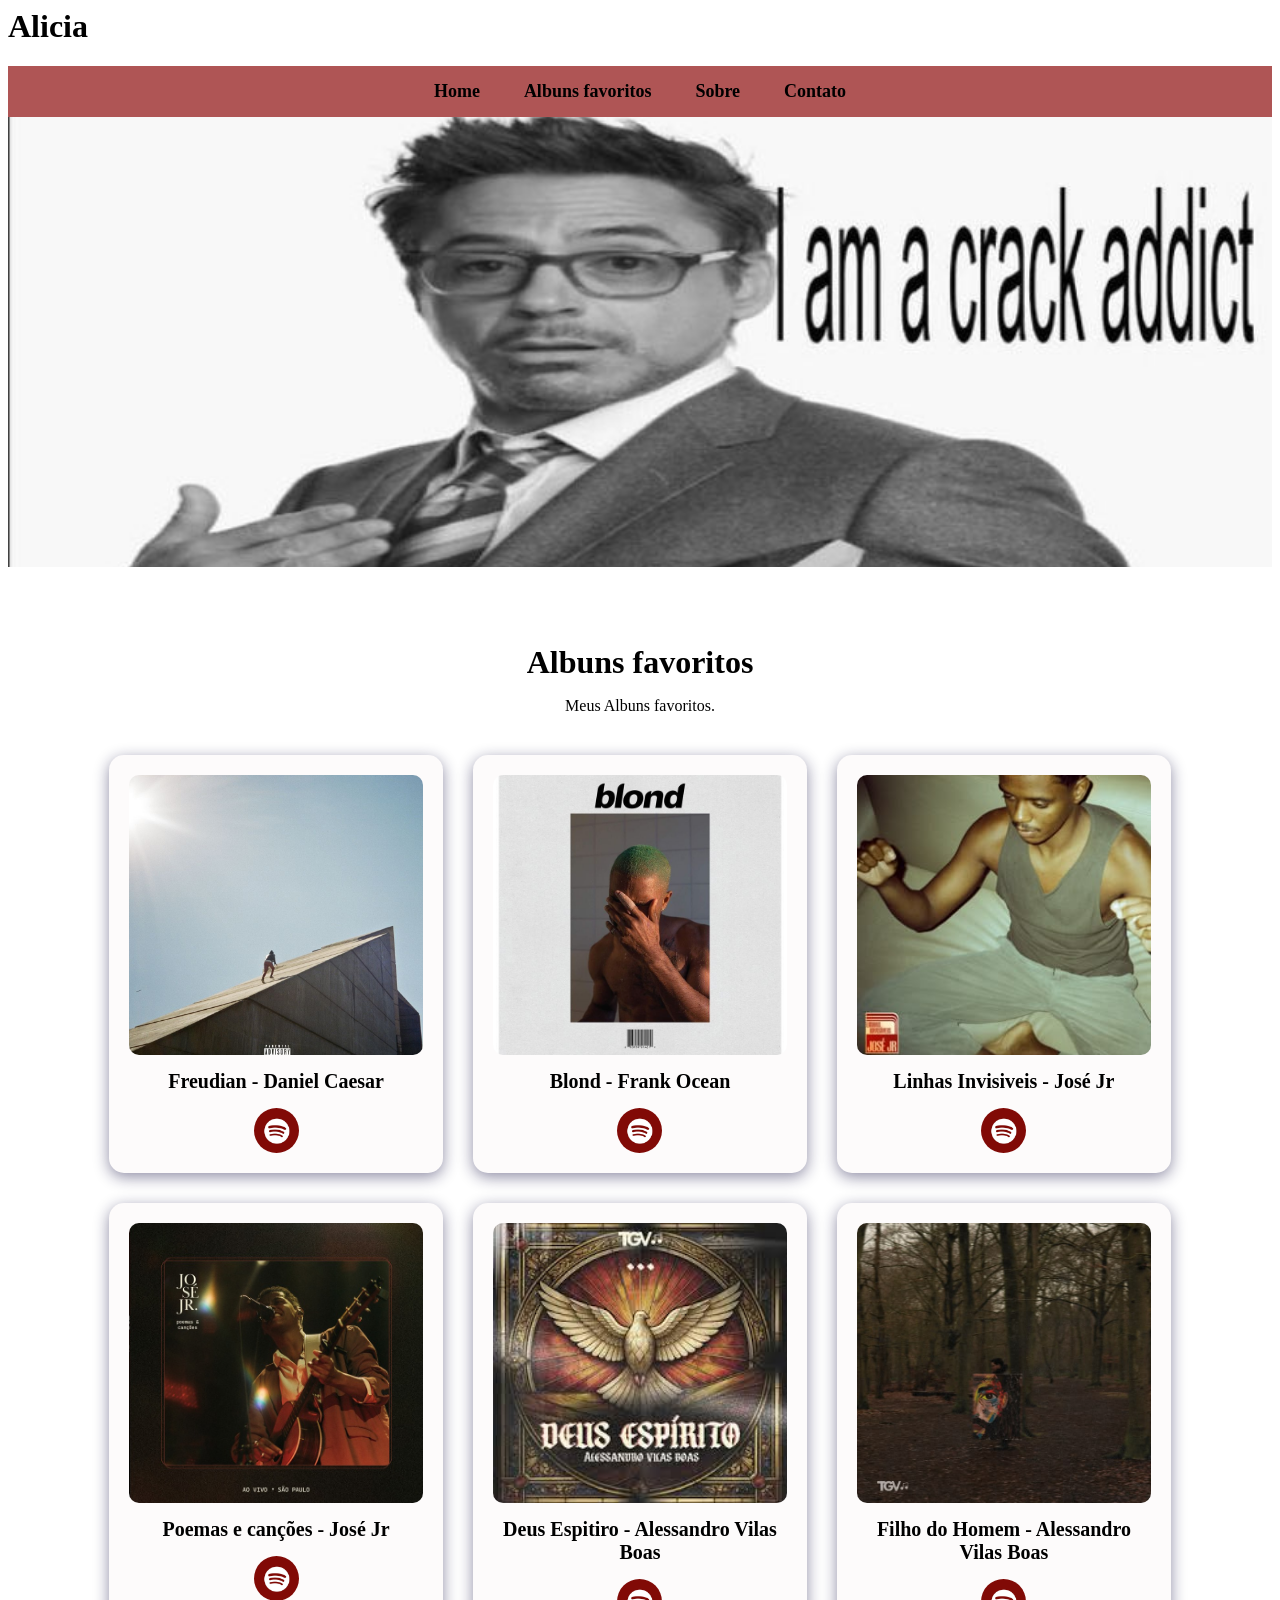
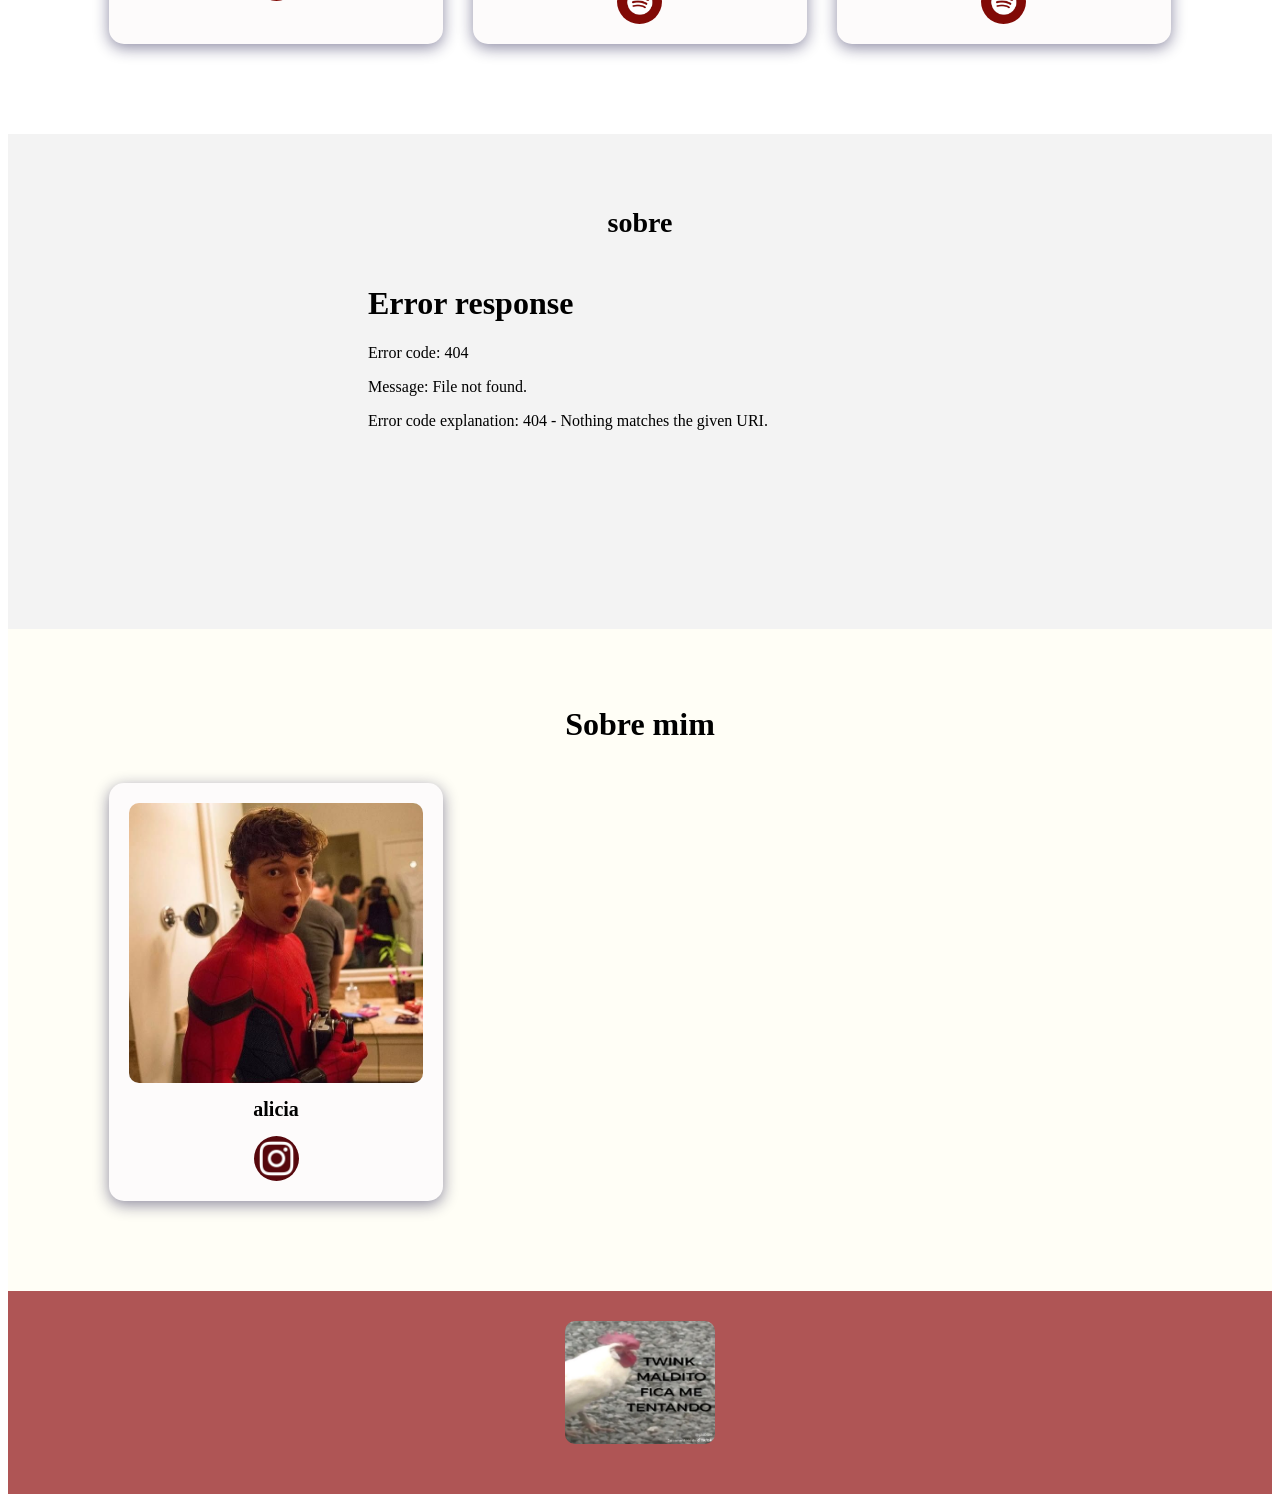
==== commit a276cd21: "103" ====
--- a/index.html
+++ b/index.html
@@ -160,7 +160,7 @@
     <iframe
         width="560"
         height="315"
-        src="<iframe width="560" height="315" src="https://www.youtube.com/embed/F-p9VY5gGZM?si=RYOvXkpcMdW2lipc" title="YouTube video player" frameborder="0" allow="accelerometer; autoplay; clipboard-write; encrypted-media; gyroscope; picture-in-picture; web-share" referrerpolicy="strict-origin-when-cross-origin" allowfullscreen></iframe>"
+        src="<iframe width="560" height="315" src="https://youtu.be/6SiTeQzFNY0?si=IDPaSMj6CPMEZaSk"
         title="YouTube video player"
         frameborder="0"
         allow="accelerometer; autoplay; clipboard-write; encrypted-media; gyroscope; picture-in-picture; web-share"
